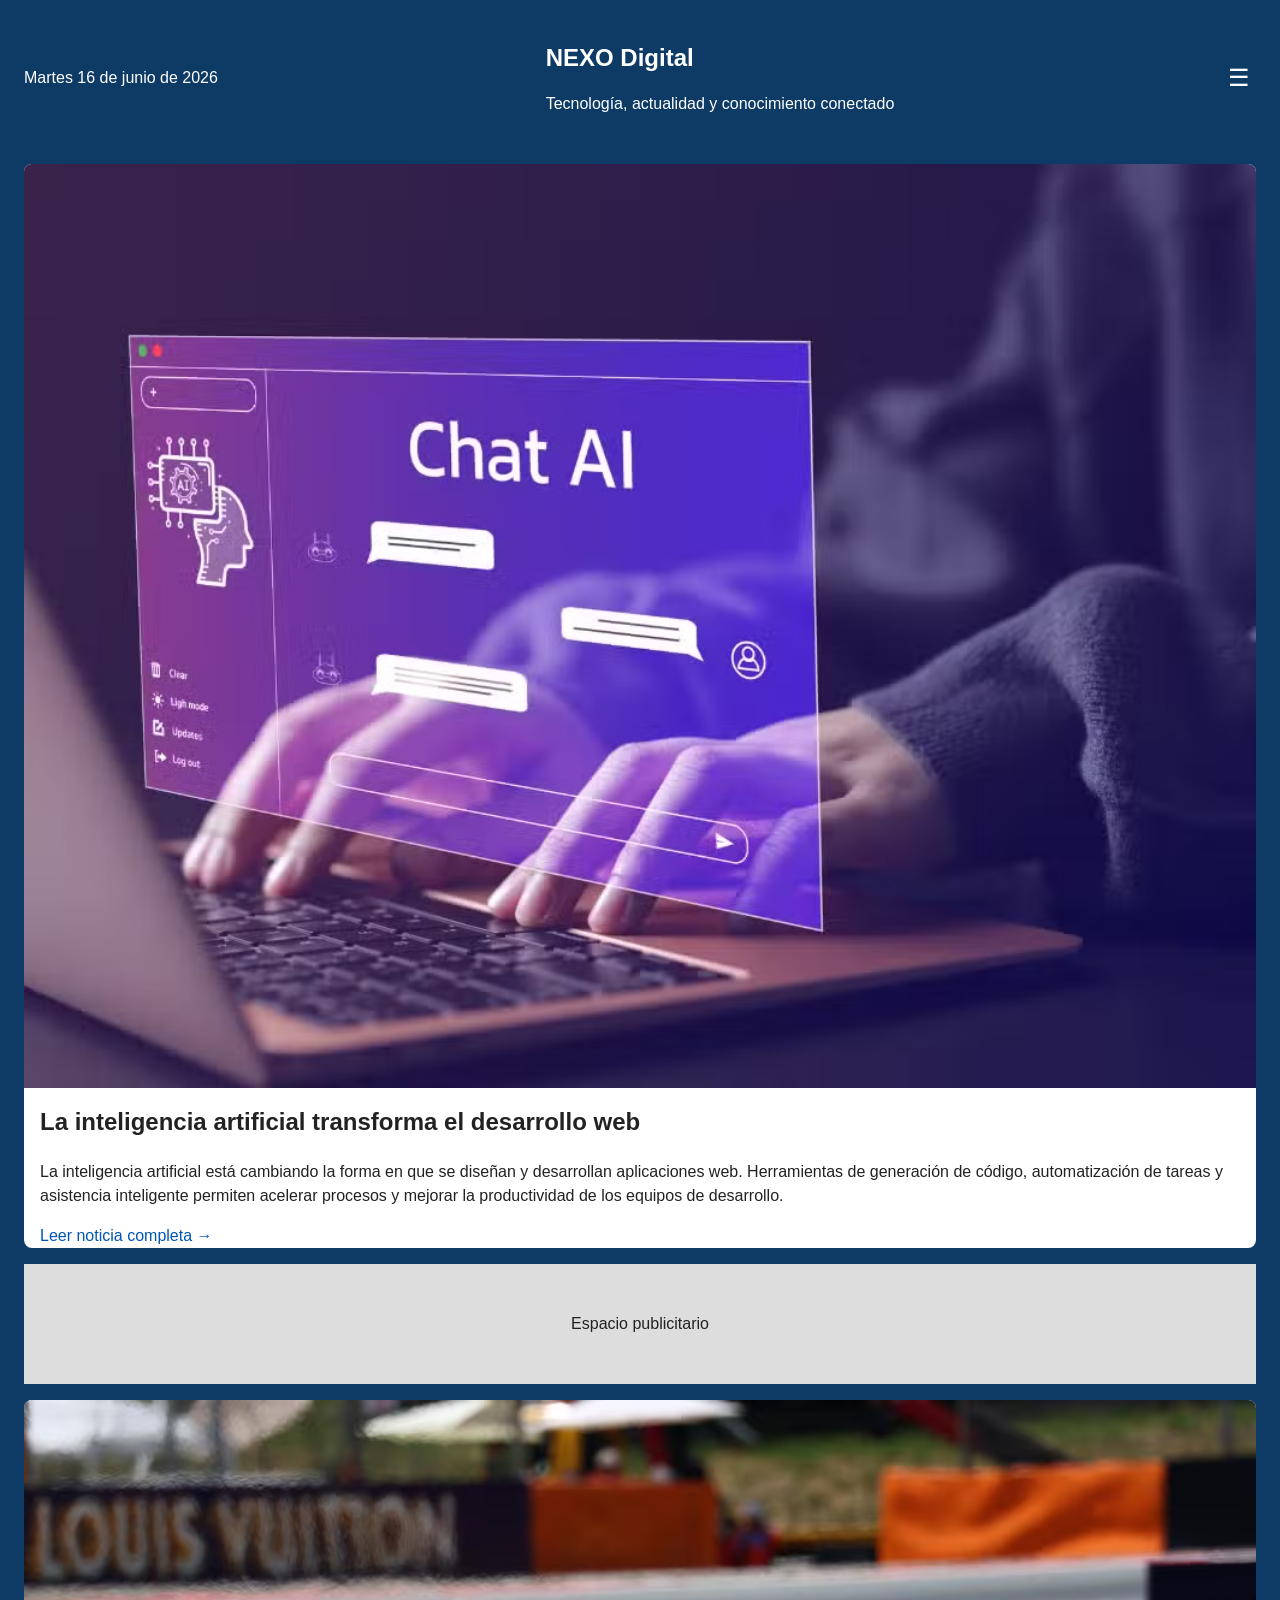
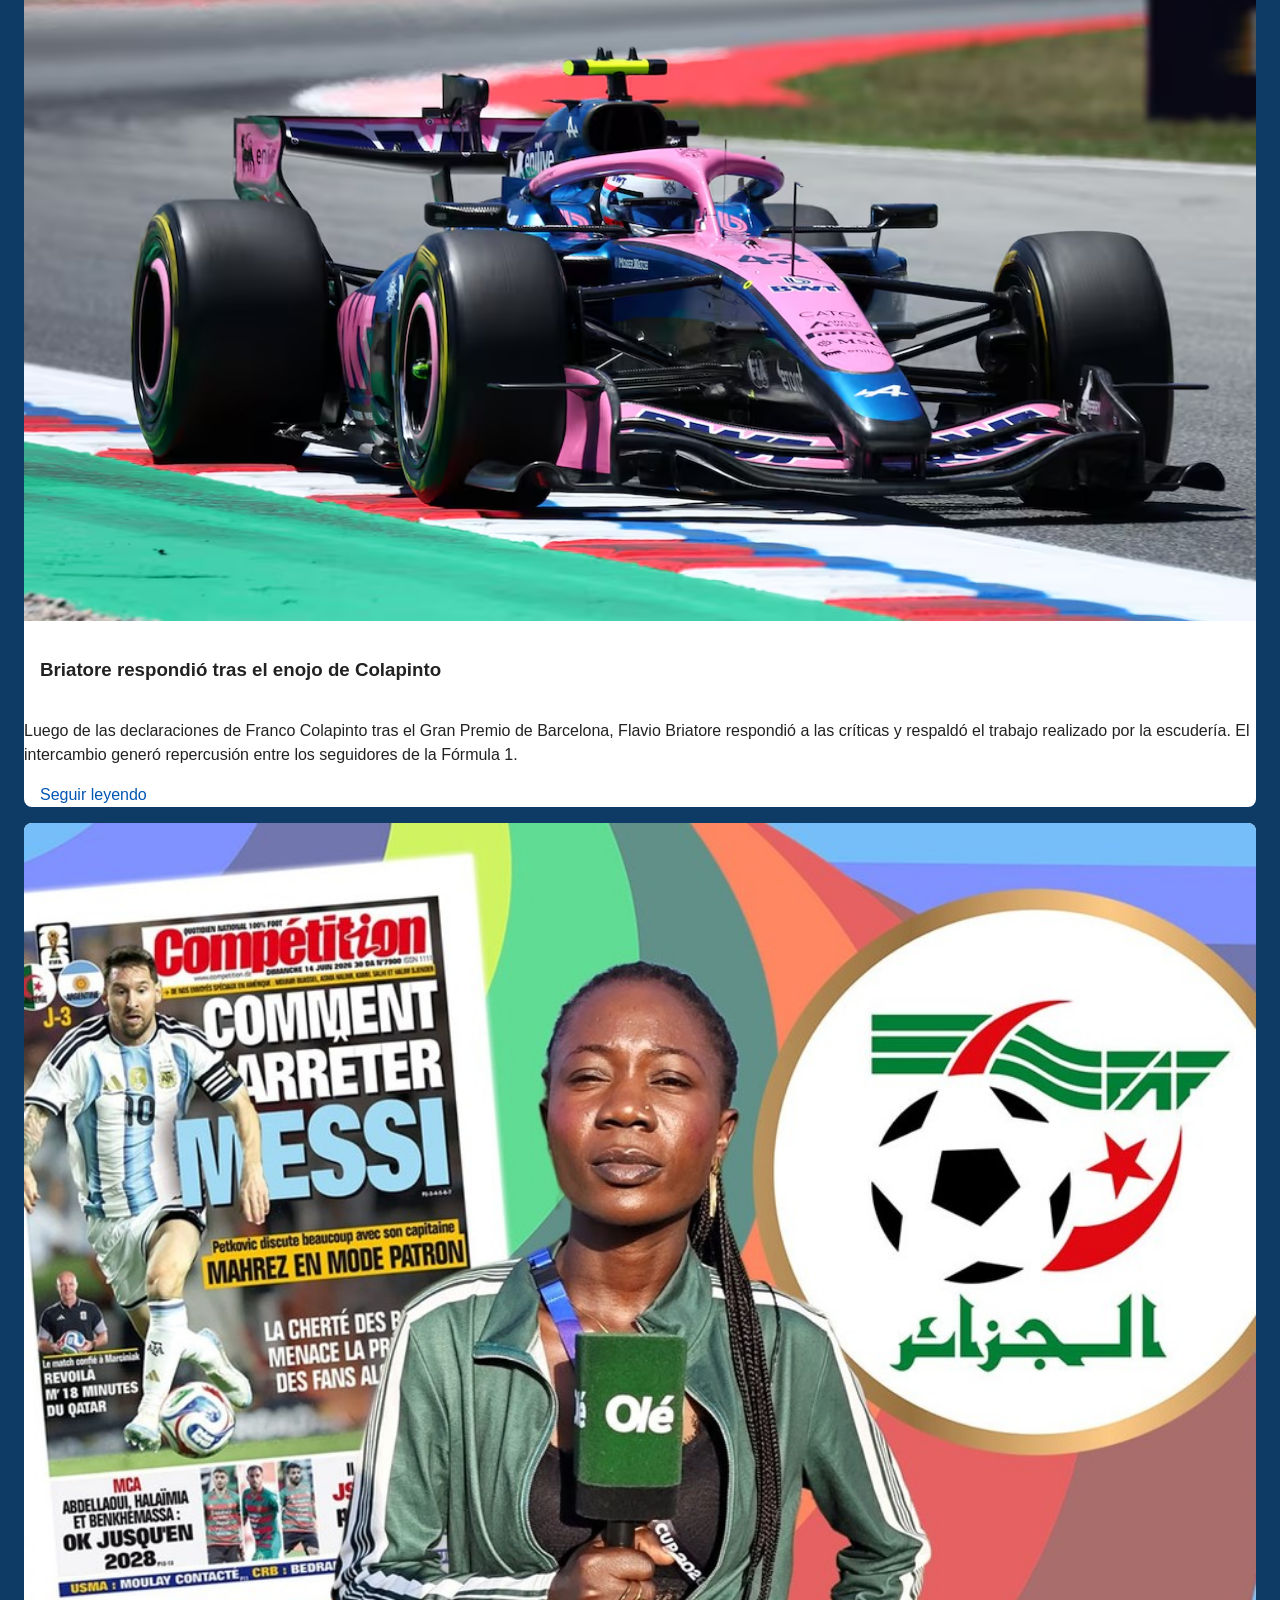
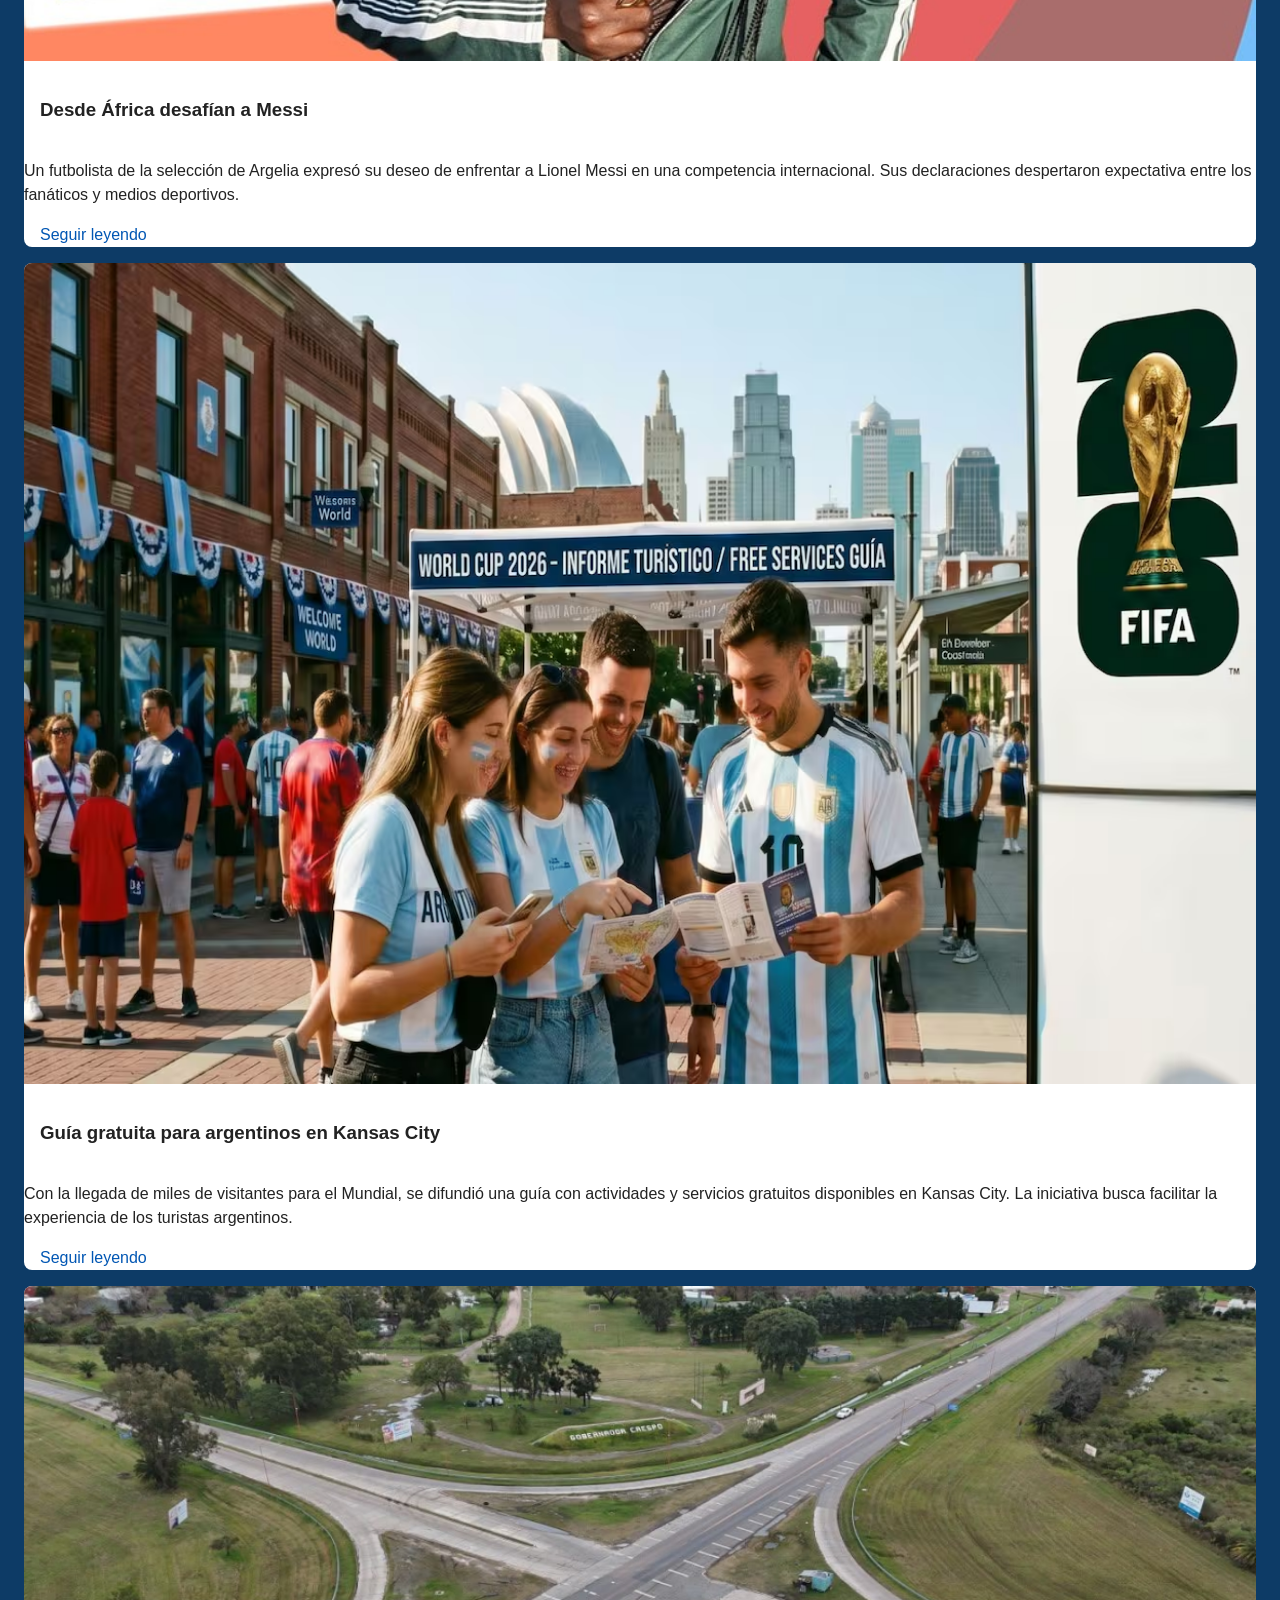
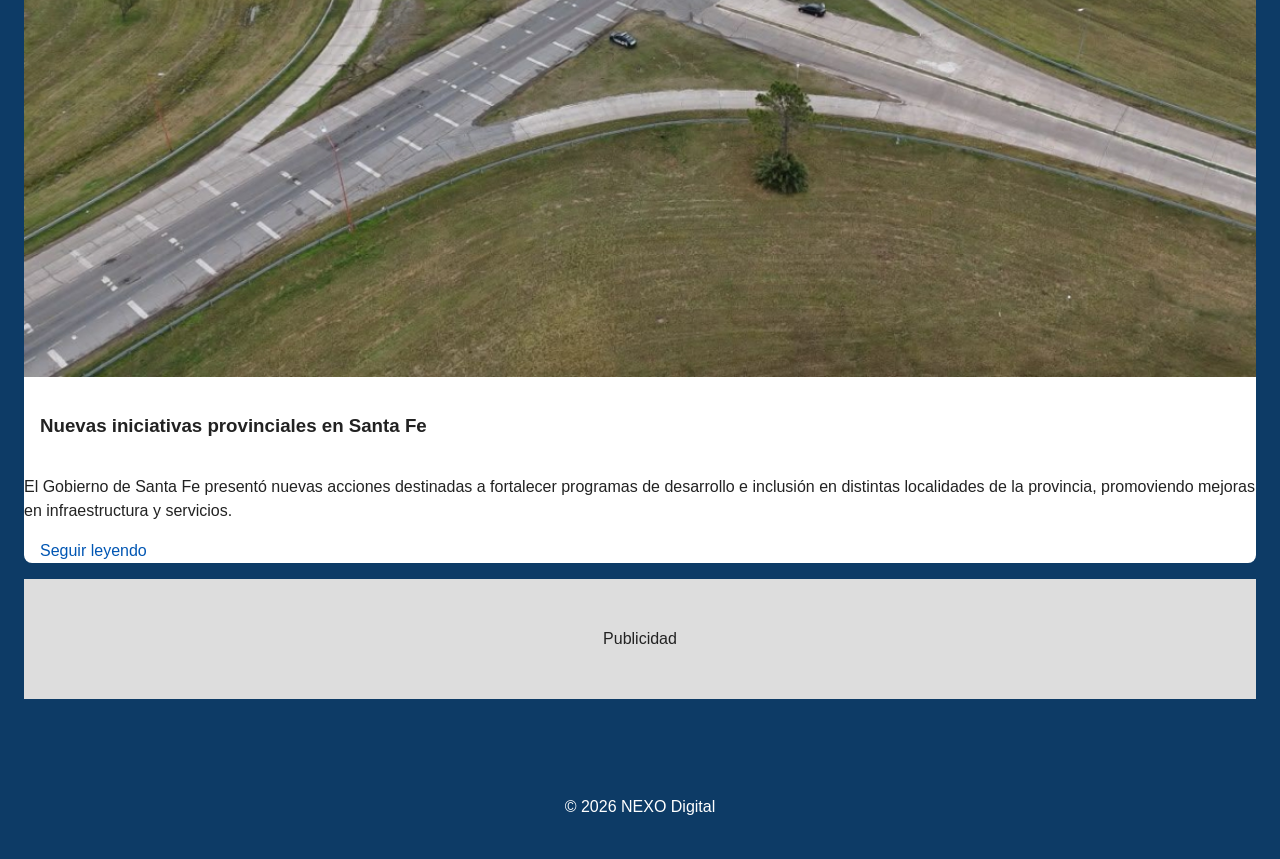
==== index.html @ 59053a4b "TP1 Flexbox: estructura HTML y contenido inicial" ====
<!DOCTYPE html>
<html lang="es">

<head>
    <meta charset="UTF-8">
    <meta name="viewport" content="width=device-width, initial-scale=1.0">
    <title>NEXO Digital</title>

    <link rel="stylesheet" href="assets/css/reset.css">
    <link rel="stylesheet" href="assets/css/styles.css">
</head>

<body>

    <!-- CABECERA -->
    <header class="site-header">

        <div class="header-top">
            <p class="date">Martes 16 de junio de 2026</p>

            <div class="brand">
                <h1 class="logo">NEXO Digital</h1>
                <p class="tagline">
                    Tecnología, actualidad y conocimiento conectado
                </p>
            </div>

            <button class="hamburger">
                ☰
            </button>
        </div>

        <nav class="main-nav">

            <ul>
                <li><a href="#">Tecnología</a></li>
                <li><a href="#">Deportes</a></li>
                <li><a href="#">Internacional</a></li>
                <li><a href="#">Argentina</a></li>
                <li><a href="#">IA</a></li>
            </ul>

        </nav>

    </header>

    <!-- CONTENIDO -->
    <main>

        <!-- NOTICIA PRINCIPAL -->
        <section class="featured-news">

            <article>

                <img src="assets/img/principal.png" alt="Inteligencia Artificial y desarrollo web">

                <h2>
                    La inteligencia artificial transforma el desarrollo web
                </h2>

                <p>
                    La inteligencia artificial está cambiando la forma en que se diseñan y desarrollan aplicaciones web.
                    Herramientas de generación de código, automatización de tareas y asistencia inteligente permiten
                    acelerar procesos y mejorar la productividad de los equipos de desarrollo.
                </p>

                <a href="#">
                    Leer noticia completa →
                </a>

            </article>

        </section>

        <!-- PUBLICIDAD -->
        <aside class="advertisement">

            <p>Espacio publicitario</p>

        </aside>

        <!-- NOTICIAS SECUNDARIAS -->
        <section class="secondary-news">

            <article class="news-card">

                <img src="assets/img/colapinto.avif" alt="Franco Colapinto">

                <h3>
                    Briatore respondió tras el enojo de Colapinto
                </h3>
                <p>
                    Luego de las declaraciones de Franco Colapinto tras el Gran Premio de Barcelona, Flavio Briatore
                    respondió a las críticas y respaldó el trabajo realizado por la escudería. El intercambio generó
                    repercusión entre los seguidores de la Fórmula 1.
                </p>

                <a href="#">
                    Seguir leyendo
                </a>

            </article>

            <article class="news-card">

                <img src="assets/img/messi.jpg" alt="Messi">

                <h3>
                    Desde África desafían a Messi
                </h3>
                <p>
                    Un futbolista de la selección de Argelia expresó su deseo de enfrentar a Lionel Messi en una
                    competencia internacional. Sus declaraciones despertaron expectativa entre los fanáticos y medios
                    deportivos.
                </p>

                <a href="#">
                    Seguir leyendo
                </a>

            </article>

            <article class="news-card">

                <img src="assets/img/kansas.avif" alt="Kansas City">

                <h3>
                    Guía gratuita para argentinos en Kansas City
                </h3>
                <p>
                    Con la llegada de miles de visitantes para el Mundial, se difundió una guía con actividades y
                    servicios gratuitos disponibles en Kansas City. La iniciativa busca facilitar la experiencia de los
                    turistas argentinos.
                </p>
                <a href="#">
                    Seguir leyendo
                </a>

            </article>

            <article class="news-card">

                <img src="assets/img/santafe.jpeg" alt="Santa Fe">

                <h3>
                    Nuevas iniciativas provinciales en Santa Fe
                </h3>
                <p>
                    El Gobierno de Santa Fe presentó nuevas acciones destinadas a fortalecer programas de desarrollo e
                    inclusión en distintas localidades de la provincia, promoviendo mejoras en infraestructura y
                    servicios.
                </p>
                <a href="#">
                    Seguir leyendo
                </a>

            </article>

        </section>

        <!-- SEGUNDA PUBLICIDAD -->
        <aside class="advertisement">

            <p>Publicidad</p>

        </aside>

    </main>

    <!-- PIE -->
    <footer class="site-footer">

        <p>
            © 2026 NEXO Digital
        </p>

    </footer>

</body>

</html>
---- assets/css/styles.css ----
/* =========================
   ESTILOS GENERALES
========================= */

body {
    font-family: Arial, Helvetica, sans-serif;
    background-color: #0d3b66;
    color: #222;
    line-height: 1.5;
}

img {
    width: 100%;
    display: block;
}

a {
    text-decoration: none;
    color: #0056b3;
}

ul {
    list-style: none;
}

/* =========================
   HEADER
========================= */

.site-header {
    background-color: #0d3b66;
    color: white;
    padding: 1rem;
}

.header-top {
    display: flex;
    justify-content: space-between;
    align-items: center;
}

.logo {
    font-size: 1.5rem;
}

.hamburger {
    background: none;
    border: none;
    color: white;
    font-size: 1.5rem;
    cursor: pointer;
}

/* Oculto navegación en mobile */
.main-nav {
    display: none;
}

/* =========================
   MAIN
========================= */

main {
    padding: 1rem;
}

/* =========================
   NOTICIA PRINCIPAL
========================= */

.featured-news article {
    background-color: white;
    border-radius: 8px;
    overflow: hidden;
    margin-bottom: 1rem;
}

.featured-news h2,
.featured-news p,
.featured-news a {
    padding: 0 1rem;
}

.featured-news h2 {
    margin-top: 1rem;
}

/* =========================
   PUBLICIDAD
========================= */

.advertisement {
    background-color: #ddd;
    text-align: center;
    padding: 2rem;
    margin: 1rem 0;
}

/* =========================
   NOTICIAS SECUNDARIAS
========================= */

.secondary-news {
    display: flex;
    flex-direction: column;
    gap: 1rem;
}

.news-card {
    background-color: white;
    border-radius: 8px;
    overflow: hidden;
}

.news-card h3,
.news-card a {
    padding: 1rem;
}

/* =========================
   FOOTER
========================= */

.site-footer {
    background-color: #0d3b66;
    color: white;
    text-align: center;
    padding: 1rem;
    margin-top: 2rem;
}
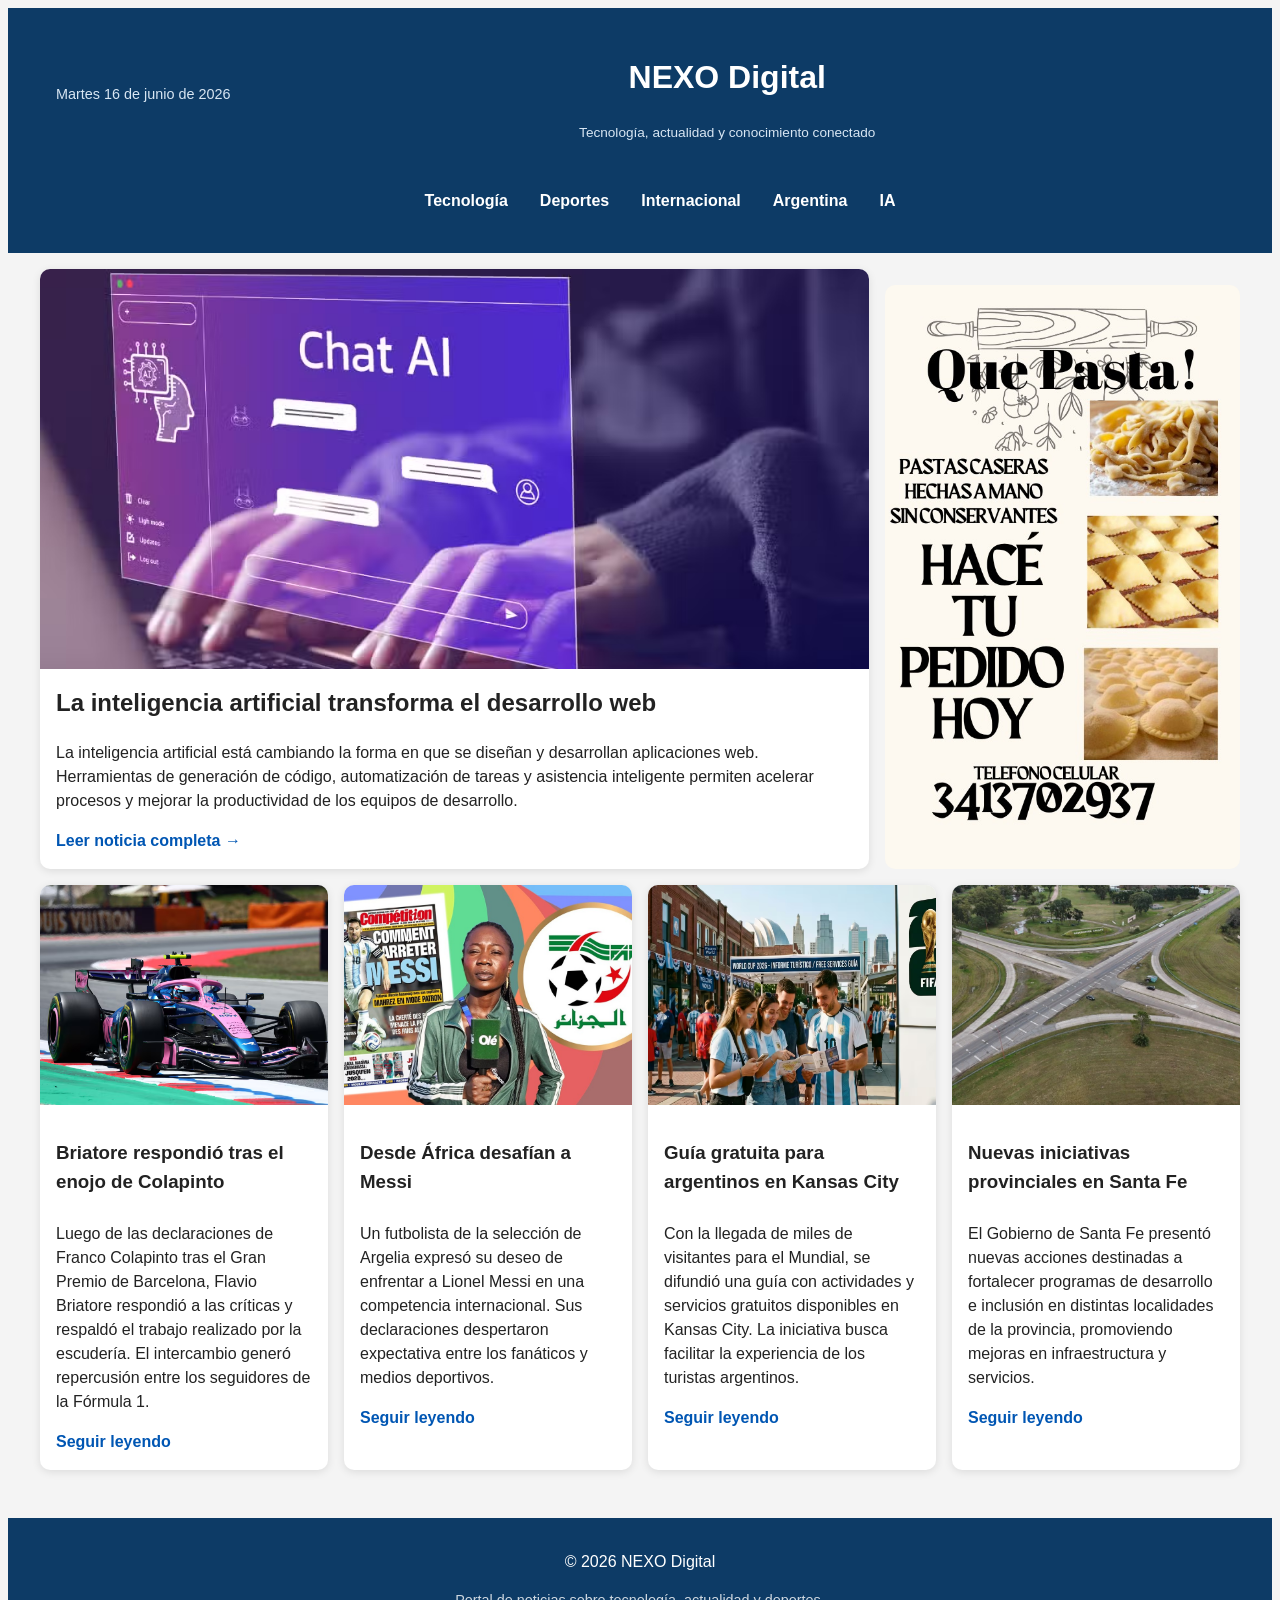
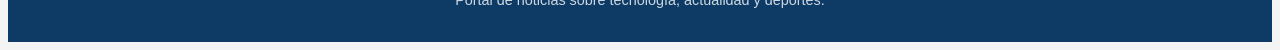
==== commit 4a6ce7a5: "TP1 Flexbox: subida final" ====
--- a/index.html
+++ b/index.html
@@ -46,46 +46,34 @@
 
     <!-- CONTENIDO -->
     <main>
-
-        <!-- NOTICIA PRINCIPAL -->
-        <section class="featured-news">
-
-            <article>
-
-                <img src="assets/img/principal.png" alt="Inteligencia Artificial y desarrollo web">
-
-                <h2>
-                    La inteligencia artificial transforma el desarrollo web
-                </h2>
-
-                <p>
-                    La inteligencia artificial está cambiando la forma en que se diseñan y desarrollan aplicaciones web.
-                    Herramientas de generación de código, automatización de tareas y asistencia inteligente permiten
-                    acelerar procesos y mejorar la productividad de los equipos de desarrollo.
-                </p>
-
-                <a href="#">
-                    Leer noticia completa →
-                </a>
-
-            </article>
-
-        </section>
-
-        <!-- PUBLICIDAD -->
-        <aside class="advertisement">
-
-            <p>Espacio publicitario</p>
-
-        </aside>
-
+        <div class="top-stories">
+            <!-- NOTICIA PRINCIPAL -->
+            <section class="featured-news">
+                <article>
+                    <img src="assets/img/principal.png" alt="Inteligencia Artificial y desarrollo web">
+                    <h2>
+                        La inteligencia artificial transforma el desarrollo web
+                    </h2>
+                    <p>
+                        La inteligencia artificial está cambiando la forma en que se diseñan y desarrollan aplicaciones
+                        web.
+                        Herramientas de generación de código, automatización de tareas y asistencia inteligente permiten
+                        acelerar procesos y mejorar la productividad de los equipos de desarrollo.
+                    </p>
+                    <a href="https://codespaceacademy.com/inteligencia-artificial-en-desarrollo-web/" target="_blank">
+                        Leer noticia completa →
+                    </a>
+                </article>
+            </section>
+            <!-- PUBLICIDAD -->
+            <aside class="advertisement">
+                <img src="assets/img/publicidad.jpeg" alt="Publicidad de pastas artesanales Qué Pasta">
+            </aside>
+        </div>
         <!-- NOTICIAS SECUNDARIAS -->
         <section class="secondary-news">
-
             <article class="news-card">
-
                 <img src="assets/img/colapinto.avif" alt="Franco Colapinto">
-
                 <h3>
                     Briatore respondió tras el enojo de Colapinto
                 </h3>
@@ -94,17 +82,13 @@
                     respondió a las críticas y respaldó el trabajo realizado por la escudería. El intercambio generó
                     repercusión entre los seguidores de la Fórmula 1.
                 </p>
-
-                <a href="#">
+                <a href="https://tn.com.ar/deportes/formula-1/2026/06/15/la-respuesta-de-flavio-briatore-despues-del-enojo-de-franco-colapinto-con-alpine-en-el-gp-de-barcelona/"
+                    target="_blank">
                     Seguir leyendo
                 </a>
-
             </article>
-
             <article class="news-card">
-
                 <img src="assets/img/messi.jpg" alt="Messi">
-
                 <h3>
                     Desde África desafían a Messi
                 </h3>
@@ -113,17 +97,12 @@
                     competencia internacional. Sus declaraciones despertaron expectativa entre los fanáticos y medios
                     deportivos.
                 </p>
-
-                <a href="#">
+                <a href="https://www.ole.com.ar/seleccion/argelia-africa-messi-desafio_0_4YP4I3BOei.html" target="_blank">
                     Seguir leyendo
                 </a>
-
             </article>
-
             <article class="news-card">
-
                 <img src="assets/img/kansas.avif" alt="Kansas City">
-
                 <h3>
                     Guía gratuita para argentinos en Kansas City
                 </h3>
@@ -132,16 +111,12 @@
                     servicios gratuitos disponibles en Kansas City. La iniciativa busca facilitar la experiencia de los
                     turistas argentinos.
                 </p>
-                <a href="#">
+                <a href="https://www.lanacion.com.ar/estados-unidos/buenas-noticias-para-argentinos-en-kansas-city-guia-de-servicios-gratuitos-para-hacer-en-el-mundial-nid15062026/" target="_blank">
                     Seguir leyendo
                 </a>
-
             </article>
-
             <article class="news-card">
-
                 <img src="assets/img/santafe.jpeg" alt="Santa Fe">
-
                 <h3>
                     Nuevas iniciativas provinciales en Santa Fe
                 </h3>
@@ -150,30 +125,16 @@
                     inclusión en distintas localidades de la provincia, promoviendo mejoras en infraestructura y
                     servicios.
                 </p>
-                <a href="#">
+                <a href="https://www.santafe.gob.ar/noticias/noticia/286342/" target="_blank">
                     Seguir leyendo
                 </a>
-
             </article>
-
         </section>
-
-        <!-- SEGUNDA PUBLICIDAD -->
-        <aside class="advertisement">
-
-            <p>Publicidad</p>
-
-        </aside>
-
     </main>
-
     <!-- PIE -->
     <footer class="site-footer">
-
-        <p>
-            © 2026 NEXO Digital
-        </p>
-
+        <p>© 2026 NEXO Digital</p>
+        <p>Portal de noticias sobre tecnología, actualidad y deportes.</p>
     </footer>
 
 </body>
--- a/assets/css/styles.css
+++ b/assets/css/styles.css
@@ -4,7 +4,7 @@
 
 body {
     font-family: Arial, Helvetica, sans-serif;
-    background-color: #0d3b66;
+    background-color: #f4f4f4;
     color: #222;
     line-height: 1.5;
 }
@@ -21,6 +21,30 @@
 
 ul {
     list-style: none;
+}
+
+main {
+    max-width: 1200px;
+    margin: 0 auto;
+    padding: 1rem;
+}
+
+.top-stories {
+    display: flex;
+    flex-direction: column;
+    gap: 1rem;
+}
+
+.date {
+    display: none;
+    font-size: 0.9rem;
+    color: #d8e6f3;
+}
+
+.tagline {
+    font-size: 0.85rem;
+    margin-top: 0.25rem;
+    color: #d8e6f3;
 }
 
 /* =========================
@@ -39,11 +63,18 @@
     align-items: center;
 }
 
+.brand {
+    flex: 1;
+    text-align: center;
+}
+
 .logo {
-    font-size: 1.5rem;
+    font-size: 2rem;
+    font-weight: bold;
 }
 
 .hamburger {
+    display: block;
     background: none;
     border: none;
     color: white;
@@ -51,17 +82,19 @@
     cursor: pointer;
 }
 
-/* Oculto navegación en mobile */
+/* Navegación oculta en mobile */
+
 .main-nav {
     display: none;
 }
 
-/* =========================
-   MAIN
-========================= */
-
-main {
-    padding: 1rem;
+.main-nav a {
+    color: white;
+    font-weight: bold;
+}
+
+.main-nav a:hover {
+    text-decoration: underline;
 }
 
 /* =========================
@@ -70,9 +103,10 @@
 
 .featured-news article {
     background-color: white;
-    border-radius: 8px;
+    border-radius: 10px;
     overflow: hidden;
     margin-bottom: 1rem;
+    box-shadow: 0 2px 8px rgba(0, 0, 0, 0.1);
 }
 
 .featured-news h2,
@@ -85,15 +119,33 @@
     margin-top: 1rem;
 }
 
+.featured-news a {
+    display: inline-block;
+    font-weight: bold;
+    margin-bottom: 1rem;
+}
+
+.featured-news img {
+    height: 250px;
+    object-fit: cover;
+}
+
 /* =========================
    PUBLICIDAD
 ========================= */
 
 .advertisement {
-    background-color: #ddd;
-    text-align: center;
-    padding: 2rem;
+    background-color: white;
+    border-radius: 10px;
+    overflow: hidden;
     margin: 1rem 0;
+}
+
+.advertisement img {
+    width: 100%;
+    height: 100%;
+    object-fit: cover;
+    display: block;
 }
 
 /* =========================
@@ -108,13 +160,29 @@
 
 .news-card {
     background-color: white;
-    border-radius: 8px;
+    border-radius: 10px;
     overflow: hidden;
-}
-
-.news-card h3,
+    box-shadow: 0 2px 8px rgba(0, 0, 0, 0.1);
+}
+
+.news-card img {
+    height: 220px;
+    object-fit: cover;
+}
+
+.news-card h3 {
+    padding: 1rem 1rem 0.5rem;
+}
+
+.news-card p {
+    padding: 0 1rem;
+    margin-bottom: 1rem;
+}
+
 .news-card a {
-    padding: 1rem;
+    display: inline-block;
+    padding: 0 1rem 1rem;
+    font-weight: bold;
 }
 
 /* =========================
@@ -127,4 +195,77 @@
     text-align: center;
     padding: 1rem;
     margin-top: 2rem;
+}
+
+.site-footer p:last-child {
+    font-size: 0.9rem;
+    opacity: 0.8;
+}
+
+/* =========================
+   TABLET
+========================= */
+
+@media (min-width: 768px) {
+
+    .date {
+        display: block;
+    }
+
+    .secondary-news {
+        flex-direction: row;
+        flex-wrap: wrap;
+    }
+
+    .news-card {
+        flex: 1 1 calc(50% - 1rem);
+    }
+}
+
+/* =========================
+   DESKTOP
+========================= */
+
+@media (min-width: 1024px) {
+
+    .hamburger {
+        display: none;
+    }
+
+    .main-nav {
+        display: block;
+        margin-top: 1rem;
+    }
+
+    .main-nav ul {
+        display: flex;
+        justify-content: center;
+        gap: 2rem;
+        padding-top: 1rem;
+    }
+
+    .top-stories {
+        flex-direction: row;
+        align-items: stretch;
+    }
+
+    .featured-news {
+        flex: 70%;
+    }
+
+    .featured-news img {
+        height: 400px;
+    }
+
+    .advertisement {
+        flex: 30%;
+    }
+
+    .news-card {
+        flex: 1 1 calc(25% - 1rem);
+    }
+
+    .site-header {
+        padding: 1.5rem 3rem;
+    }
 }
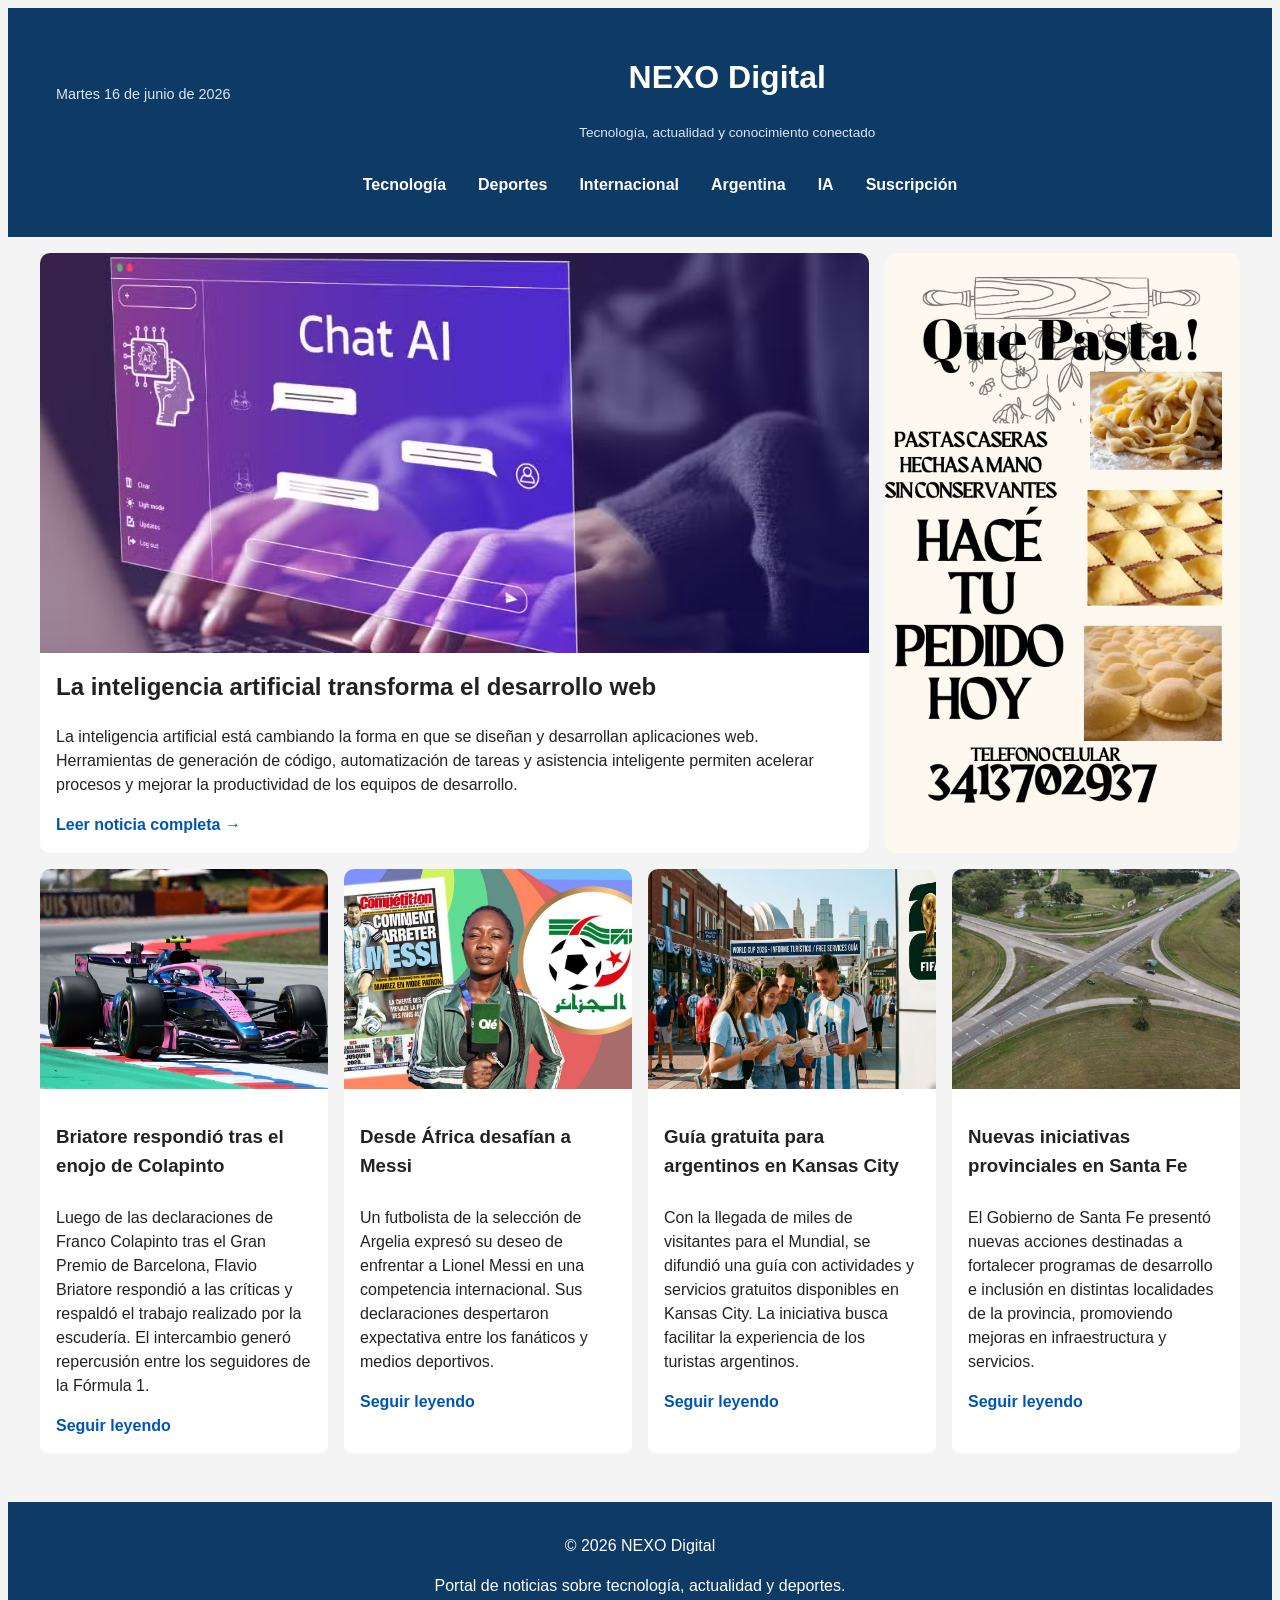
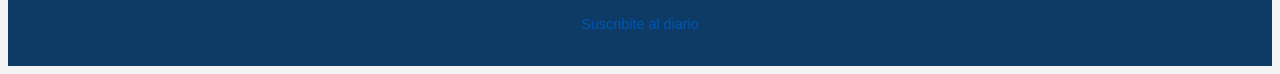
==== commit 10446ff7: "Clase 09: formulario de suscripcion con validaciones DOM" ====
--- a/index.html
+++ b/index.html
@@ -38,6 +38,7 @@
                 <li><a href="#">Internacional</a></li>
                 <li><a href="#">Argentina</a></li>
                 <li><a href="#">IA</a></li>
+                <li><a href="subscription.html">Suscripción</a></li>
             </ul>
 
         </nav>
@@ -97,7 +98,8 @@
                     competencia internacional. Sus declaraciones despertaron expectativa entre los fanáticos y medios
                     deportivos.
                 </p>
-                <a href="https://www.ole.com.ar/seleccion/argelia-africa-messi-desafio_0_4YP4I3BOei.html" target="_blank">
+                <a href="https://www.ole.com.ar/seleccion/argelia-africa-messi-desafio_0_4YP4I3BOei.html"
+                    target="_blank">
                     Seguir leyendo
                 </a>
             </article>
@@ -111,7 +113,8 @@
                     servicios gratuitos disponibles en Kansas City. La iniciativa busca facilitar la experiencia de los
                     turistas argentinos.
                 </p>
-                <a href="https://www.lanacion.com.ar/estados-unidos/buenas-noticias-para-argentinos-en-kansas-city-guia-de-servicios-gratuitos-para-hacer-en-el-mundial-nid15062026/" target="_blank">
+                <a href="https://www.lanacion.com.ar/estados-unidos/buenas-noticias-para-argentinos-en-kansas-city-guia-de-servicios-gratuitos-para-hacer-en-el-mundial-nid15062026/"
+                    target="_blank">
                     Seguir leyendo
                 </a>
             </article>
@@ -135,6 +138,9 @@
     <footer class="site-footer">
         <p>© 2026 NEXO Digital</p>
         <p>Portal de noticias sobre tecnología, actualidad y deportes.</p>
+        <p>
+            <a href="subscription.html">Suscribite al diario</a>
+        </p>
     </footer>
 
 </body>
--- a/assets/css/styles.css
+++ b/assets/css/styles.css
@@ -82,8 +82,6 @@
     cursor: pointer;
 }
 
-/* Navegación oculta en mobile */
-
 .main-nav {
     display: none;
 }
@@ -91,10 +89,6 @@
 .main-nav a {
     color: white;
     font-weight: bold;
-}
-
-.main-nav a:hover {
-    text-decoration: underline;
 }
 
 /* =========================
@@ -105,8 +99,6 @@
     background-color: white;
     border-radius: 10px;
     overflow: hidden;
-    margin-bottom: 1rem;
-    box-shadow: 0 2px 8px rgba(0, 0, 0, 0.1);
 }
 
 .featured-news h2,
@@ -138,14 +130,12 @@
     background-color: white;
     border-radius: 10px;
     overflow: hidden;
-    margin: 1rem 0;
 }
 
 .advertisement img {
     width: 100%;
     height: 100%;
     object-fit: cover;
-    display: block;
 }
 
 /* =========================
@@ -156,13 +146,13 @@
     display: flex;
     flex-direction: column;
     gap: 1rem;
+    margin-top: 1rem;
 }
 
 .news-card {
     background-color: white;
     border-radius: 10px;
     overflow: hidden;
-    box-shadow: 0 2px 8px rgba(0, 0, 0, 0.1);
 }
 
 .news-card img {
@@ -199,7 +189,6 @@
 
 .site-footer p:last-child {
     font-size: 0.9rem;
-    opacity: 0.8;
 }
 
 /* =========================
@@ -241,7 +230,6 @@
         display: flex;
         justify-content: center;
         gap: 2rem;
-        padding-top: 1rem;
     }
 
     .top-stories {
@@ -253,14 +241,14 @@
         flex: 70%;
     }
 
+    .advertisement {
+        flex: 30%;
+    }
+
     .featured-news img {
         height: 400px;
     }
 
-    .advertisement {
-        flex: 30%;
-    }
-
     .news-card {
         flex: 1 1 calc(25% - 1rem);
     }
@@ -268,4 +256,36 @@
     .site-header {
         padding: 1.5rem 3rem;
     }
+}
+/* =========================
+   SPINNER
+========================= */
+
+.loading-container {
+    text-align: center;
+    margin-top: 1rem;
+}
+
+.hidden {
+    display: none;
+}
+
+.spinner {
+    width: 50px;
+    height: 50px;
+    margin: 0 auto 1rem;
+    border: 5px solid #ddd;
+    border-top: 5px solid #0d3b66;
+    border-radius: 50%;
+    animation: spin 1s linear infinite;
+}
+
+@keyframes spin {
+    from {
+        transform: rotate(0deg);
+    }
+
+    to {
+        transform: rotate(360deg);
+    }
 }
